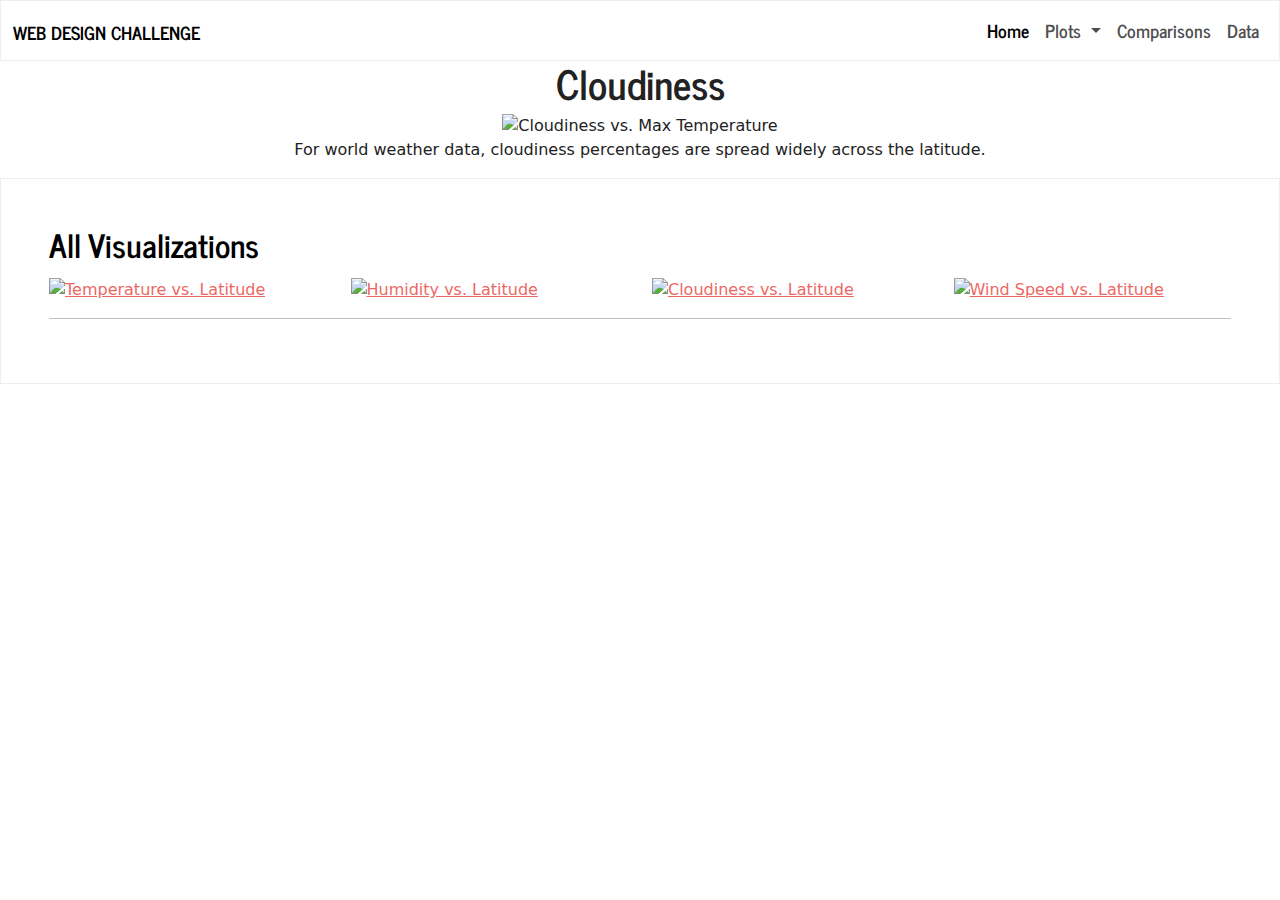
==== cloudiness.html @ 4322be63 "Add files via upload" ====
<!DOCTYPE html>
<html lang="en-us">

<head>

  <meta charset="UTF-8">
  <title>Web Design Challenge</title>

  <!-- Bootstrap-->
  <link href="https://cdn.jsdelivr.net/npm/bootstrap@5.0.2/dist/css/bootstrap.min.css" rel="stylesheet" integrity="sha384-EVSTQN3/azprG1Anm3QDgpJLIm9Nao0Yz1ztcQTwFspd3yD65VohhpuuCOmLASjC" crossorigin="anonymous">
  <script src="https://cdn.jsdelivr.net/npm/bootstrap@5.0.2/dist/js/bootstrap.bundle.min.js" integrity="sha384-MrcW6ZMFYlzcLA8Nl+NtUVF0sA7MsXsP1UyJoMp4YLEuNSfAP+JcXn/tWtIaxVXM" crossorigin="anonymous"></script>
  <link rel="stylesheet" href="hw.css">
</head>

<body>
  <!--Navigation Bar-->
  <nav class="navbar navbar-expand-lg navbar-light bg-light">
    <div class="container-fluid">
        <a class="navbar-brand" href="navigation.html">Web Design Challenge</a>
        <button class="navbar-toggler" type="button" data-bs-toggle="collapse" data-bs-target="#navbarSupportedContent" aria-controls="navbarSupportedContent" aria-expanded="false" aria-label="Toggle navigation">
            <span class="navbar-toggler-icon"></span>
        </button>
        <div class="collapse navbar-collapse" id="navbarSupportedContent">
            <ul class="navbar-nav ms-auto mb-2 mb-lg-0">
                <li class="nav-item">
                    <a class="nav-link active" aria-current="page" href="navigation.html">Home</a>
                </li>
                <li class="nav-item dropdown">
                    <a class="nav-link dropdown-toggle" href="#" id="navbarDropdown" role="button" data-bs-toggle="dropdown" aria-expanded="false"> Plots </a>
                    <ul class="dropdown-menu" aria-labelledby="navbarDropdown">
                        <li><a class="dropdown-item" href="temperature.html">Latitude vs. Temperature</a></li>
                        <li><a class="dropdown-item" href="humidity.html">Latitude vs. Humidity</a></li>
                        <li><a class="dropdown-item" href="cloudiness.html">Latitude vs. Cloudiness</a></li>
                        <li><a class="dropdown-item" href="windspeed.html">Latitude vs. Wind Speed</a></li>
                    </ul>
                </li>
                <li class="nav-item">
                    <a class="nav-link" href="comparisons.html">Comparisons</a>
                </li>
                <li class="nav-item">
                    <a class="nav-link" href="data.html">Data</a>
                </li>
            </ul>
        </div>
    </div>
</nav>

  <!--Cloudiness-->
  <div class="row">
    <div class="justify-content-center text-center">
    <h1>Cloudiness</h1>
     <img src="Imageshw/CloudsInWorldCities_hw.png" alt="Cloudiness vs. Max Temperature">
    <p>For world weather data, cloudiness percentages are spread widely across the latitude.</p>
</div>
</div>

    <!-- Visualization Navigation Section -->
 
    <div class="p-5 text-left bg-light">
        <h2 class="mb-3">All Visualizations</h2>
        <div class="row">
            <div class="col-lg-3">
                <a href="temperature.html">
                    <img src="Imageshw/TemperatureInWorldCities_hw.png"
                    alt = "Temperature vs. Latitude" height="135" width="180">
                </a>
            </div>
            <div class="col-lg-3">
                <a href="humidity.html">
                    <img src="Imageshw/HumidityInWorldCities_hw.png"
                    alt = "Humidity vs. Latitude" height="135" width="180">
                </a>
            </div>
            <div class="col-lg-3">
                <a href="cloudiness.html">
                    <img src="Imageshw/CloudsInWorldCities_hw.png"
                    alt = "Cloudiness vs. Latitude" height="135" width="180">
                </a>
            </div>
            <div class="col-lg-3">
                <a href="windspeed.html">
                    <img src="Imageshw/WindspeedInWorldCities_hw.png"
                    alt = "Wind Speed vs. Latitude" height="135" width="180">
                </a>
            </div>
  </div>
  <hr>
</div>

</body>

</html>
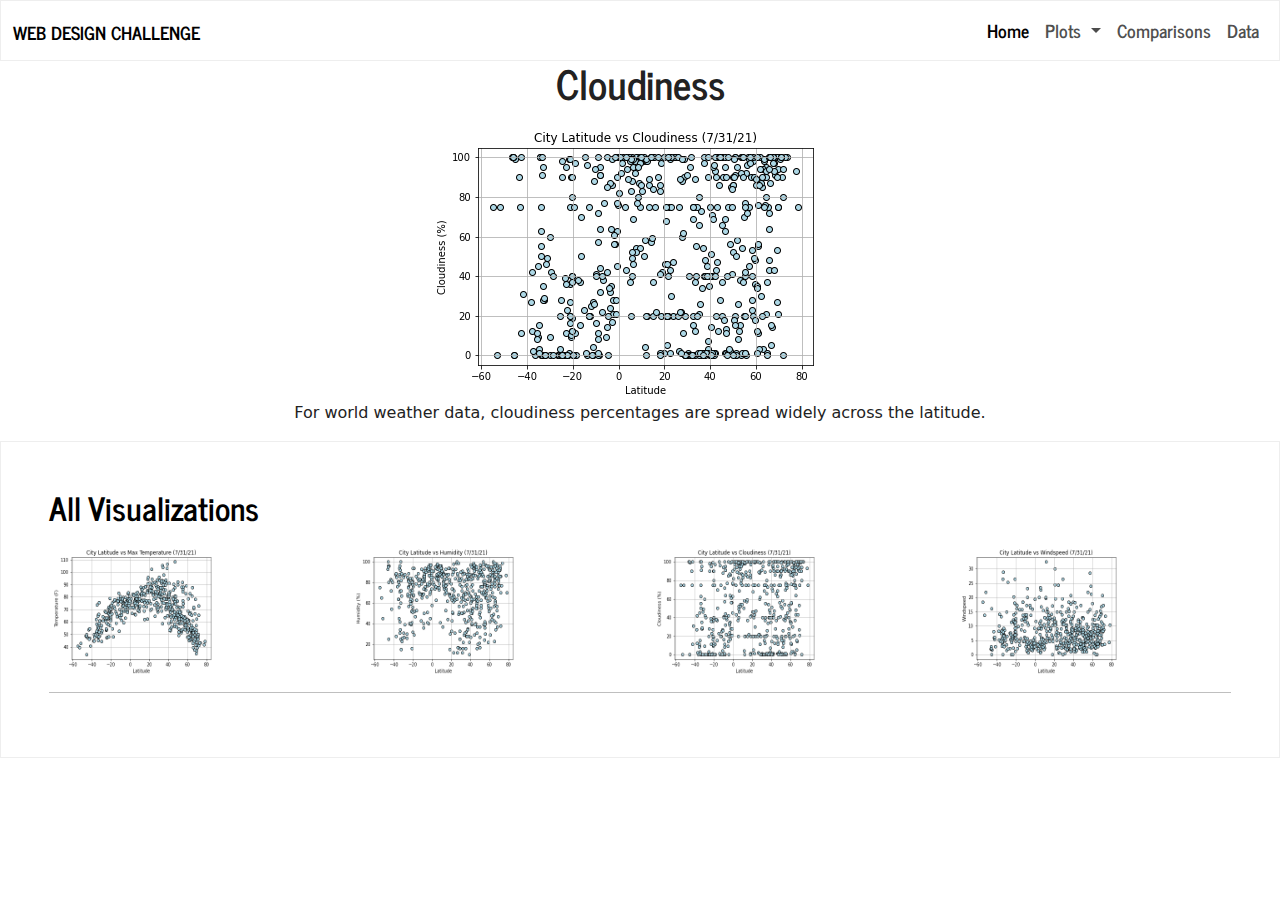
==== commit a3e95be5: "Update cloudiness.html" ====
--- a/cloudiness.html
+++ b/cloudiness.html
@@ -16,14 +16,14 @@
   <!--Navigation Bar-->
   <nav class="navbar navbar-expand-lg navbar-light bg-light">
     <div class="container-fluid">
-        <a class="navbar-brand" href="navigation.html">Web Design Challenge</a>
+        <a class="navbar-brand" href="index.html">Web Design Challenge</a>
         <button class="navbar-toggler" type="button" data-bs-toggle="collapse" data-bs-target="#navbarSupportedContent" aria-controls="navbarSupportedContent" aria-expanded="false" aria-label="Toggle navigation">
             <span class="navbar-toggler-icon"></span>
         </button>
         <div class="collapse navbar-collapse" id="navbarSupportedContent">
             <ul class="navbar-nav ms-auto mb-2 mb-lg-0">
                 <li class="nav-item">
-                    <a class="nav-link active" aria-current="page" href="navigation.html">Home</a>
+                    <a class="nav-link active" aria-current="page" href="index.html">Home</a>
                 </li>
                 <li class="nav-item dropdown">
                     <a class="nav-link dropdown-toggle" href="#" id="navbarDropdown" role="button" data-bs-toggle="dropdown" aria-expanded="false"> Plots </a>
@@ -89,4 +89,4 @@
 
 </body>
 
-</html>+</html>
